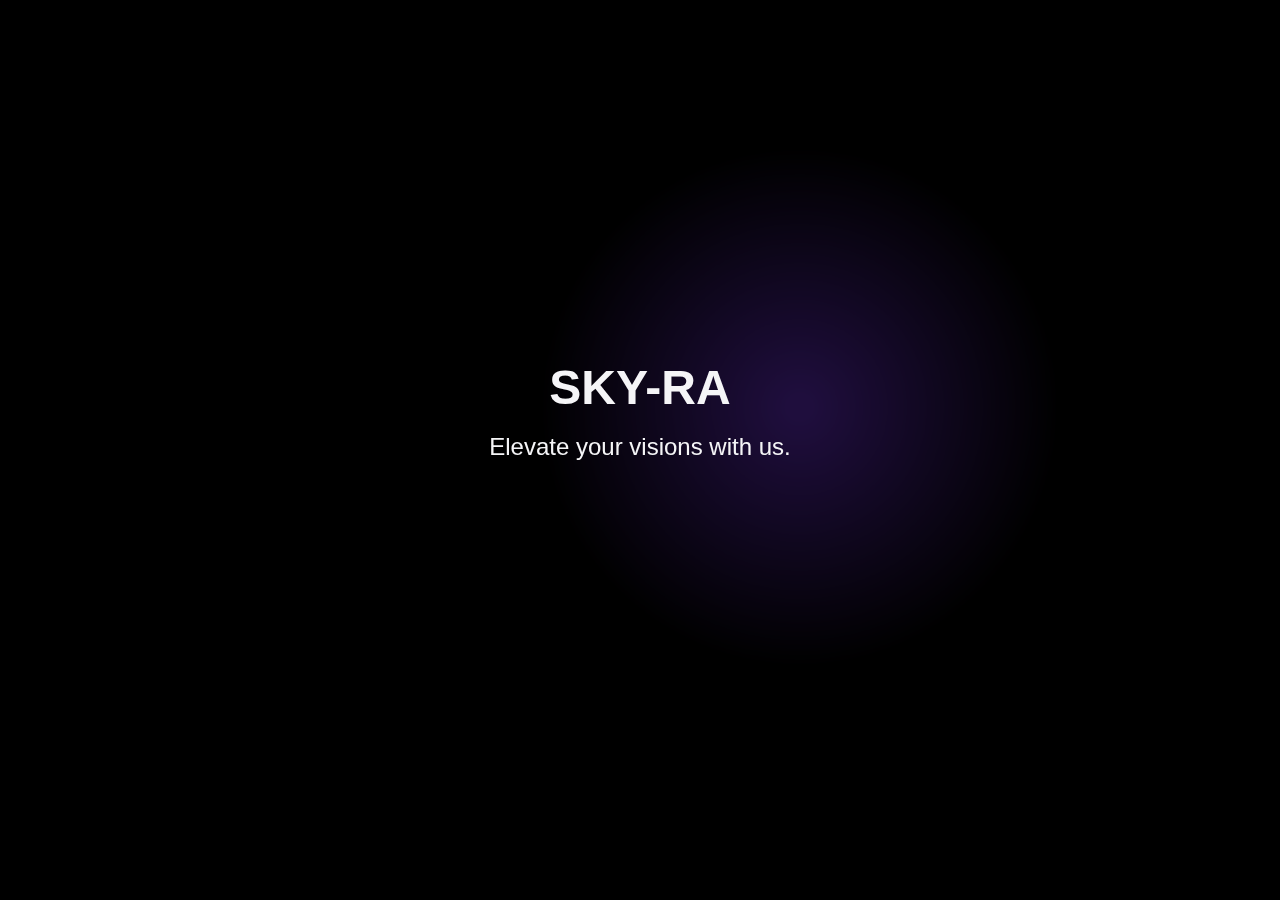
==== comingsoon.html @ ddb2d2dd "changes" ====
<!DOCTYPE html>
<html lang="en">
  <head>
    <meta charset="UTF-8" />
    <meta name="viewport" content="width=device-width, initial-scale=1.0" />
    <title>SKy-Ra</title>

    <link href="https://unpkg.com/aos@2.3.1/dist/aos.css" rel="stylesheet" />

    <style>
      * {
        margin: 0;
        padding: 0;
        box-sizing: border-box;
        background: #000;
        color: #f5f5f7;
        font-family: "Gill Sans", "Gill Sans MT", Calibri, "Trebuchet MS",
          sans-serif;
      }
      .coming {
        height: 100vh;
        text-align: center;
        background: url(./img/bg.png);
        background-size: cover;
        background-repeat: no-repeat;
      }
      .coming h3 {
        font-size: 48px;
        padding-top: 40vh;
        background: transparent;
      }
      .coming p {
        font-size: 24px;
        background: transparent;
      }
      .coming h1 {
        font-size: 80px;
      }
    </style>
  </head>
  <body>
    <div class="coming">
      <h3 data-aos="fade-up">SKY-RA</h3>
      <br />
      <p data-aos="fade-up" data-aos-duration="1000">Elevate your visions with us.</p>
      <!-- <h1 data-aos="fade-up">We are Coming Soon...</h1> -->
    </div>
  </body>
  <script src="https://unpkg.com/aos@2.3.1/dist/aos.js"></script>
  <script>
    AOS.init();
  </script>
</html>
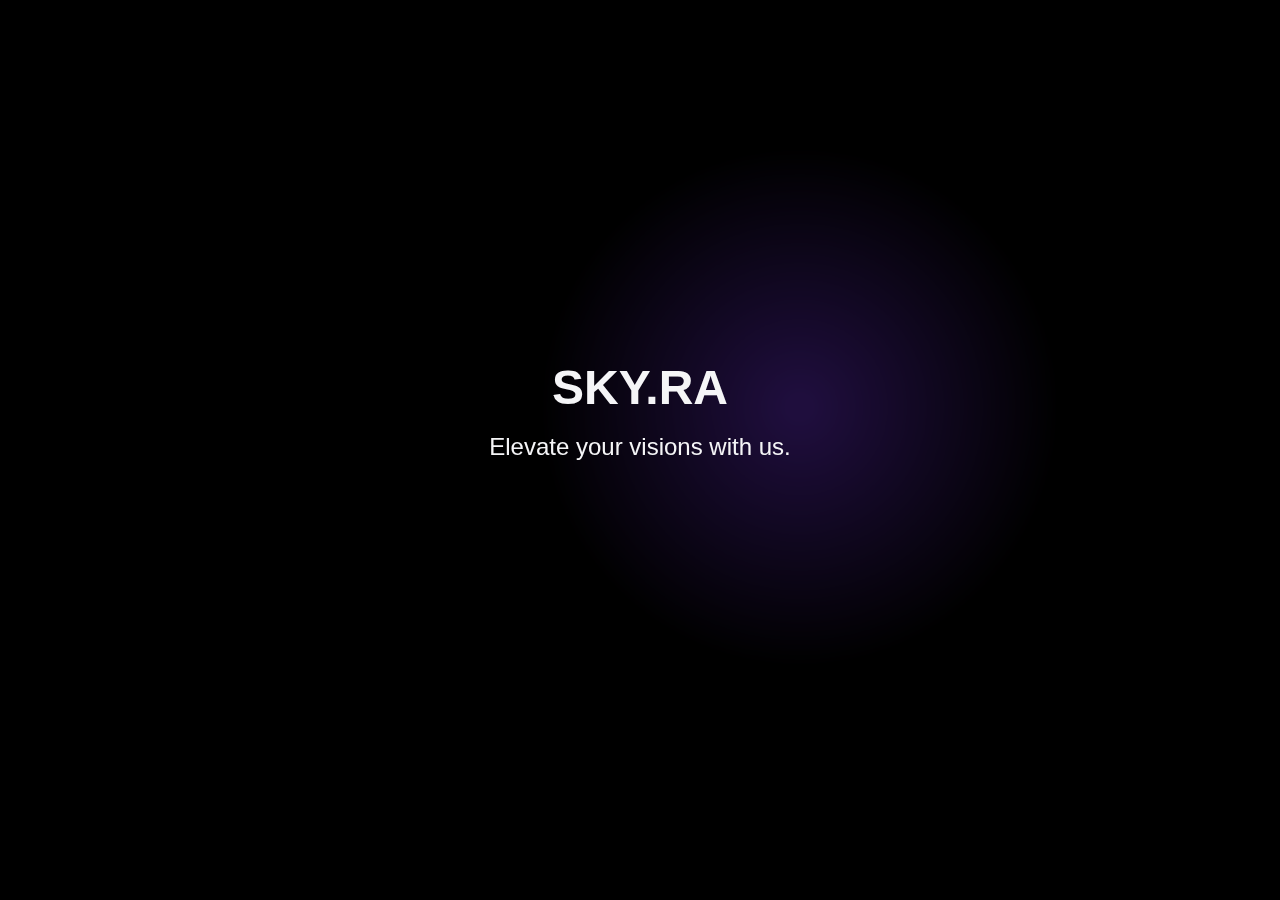
==== commit 0e31319c: "changes" ====
--- a/comingsoon.html
+++ b/comingsoon.html
@@ -3,7 +3,7 @@
   <head>
     <meta charset="UTF-8" />
     <meta name="viewport" content="width=device-width, initial-scale=1.0" />
-    <title>SKy-Ra</title>
+    <title>Sky.Ra</title>
 
     <link href="https://unpkg.com/aos@2.3.1/dist/aos.css" rel="stylesheet" />
 
@@ -40,7 +40,7 @@
   </head>
   <body>
     <div class="coming">
-      <h3 data-aos="fade-up">SKY-RA</h3>
+      <h3 data-aos="fade-up">SKY.RA</h3>
       <br />
       <p data-aos="fade-up" data-aos-duration="1000">Elevate your visions with us.</p>
       <!-- <h1 data-aos="fade-up">We are Coming Soon...</h1> -->
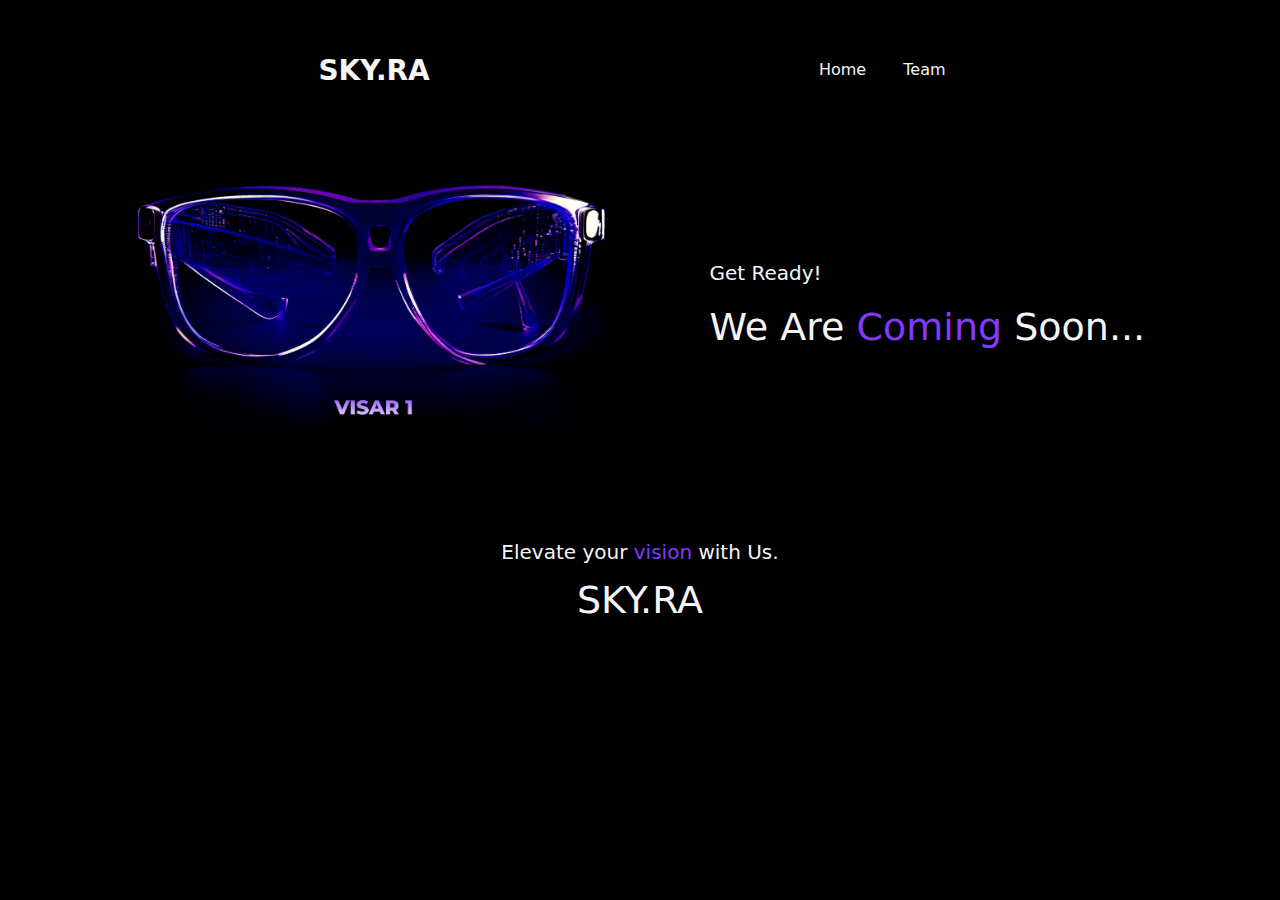
==== commit b69560fa: "changes" ====
--- a/comingsoon.html
+++ b/comingsoon.html
@@ -12,38 +12,165 @@
         margin: 0;
         padding: 0;
         box-sizing: border-box;
+      }
+      body {
+        height: 100vh;
+        /* background: linear-gradient(
+          135deg,
+          #140928,
+          #5827ae,
+          #200e3f,
+          #1a0a38,
+          #000
+        ); */
+        /* background: linear-gradient(to right, #B59BE8, #5827ae, #14091f);  */
         background: #000;
+        /* animation: gradientAnimation 10s linear infinite alternate; */
+        /* background-size: 400% 400%; */
         color: #f5f5f7;
-        font-family: "Gill Sans", "Gill Sans MT", Calibri, "Trebuchet MS",
+        font-family: system-ui, -apple-system, BlinkMacSystemFont, "Segoe UI",
+          Roboto, Oxygen, Ubuntu, Cantarell, "Open Sans", "Helvetica Neue",
           sans-serif;
       }
+      .navbar {
+        display: flex;
+        justify-content: center;
+        align-items: center;
+        gap: 30%;
+        padding-top: 50px;
+        margin: 0 18px;
+      }
+      .navbar h1 a {
+        color: #f5f5f7;
+        text-decoration: none;
+        font-size: 32px;
+      }
+      .navbar .navbar-elements a {
+        color: #f5f5f7;
+        margin: 0 16px;
+        text-decoration: none;
+        font-size: 16px;
+      }
+      .navbar a:hover{
+         color: #823aff;
+      }
       .coming {
-        height: 100vh;
-        text-align: center;
-        background: url(./img/bg.png);
-        background-size: cover;
-        background-repeat: no-repeat;
+        margin: 20vh 30px 0 30px;
+        display: flex;
+        gap: 150px;
+        flex-wrap: wrap;
+        justify-content: center;
+        align-items: center;
       }
-      .coming h3 {
-        font-size: 48px;
-        padding-top: 40vh;
-        background: transparent;
+      .coming img{
+        height: 300px;
       }
       .coming p {
-        font-size: 24px;
-        background: transparent;
+        font-size: 28px;
+        font-weight: 100;
       }
       .coming h1 {
-        font-size: 80px;
+        font-size: 58px;
+        margin-top: 20px;
+        font-weight: 500;
+      }
+      .end {
+        margin-top: 12vh;
+        text-align: center;
+      }
+      .end p {
+        font-size: 28px;
+        font-weight: 100;
+      }
+      .end h1 {
+        font-size: 58px;
+        margin-top: 14px;
+        font-weight: 500;
+      }
+      @media(max-width:1390px) {
+        .navbar h1 a{
+          font-size: 28px;
+        }
+        .navbar .navbar-elements a{
+          font-size: 16px;
+        }
+        .coming{
+          margin-top: 10vh;
+          gap: 100px;
+        }
+        .coming img{
+          height: 250px;
+        }
+        .coming p, .end p{
+          font-size: 20px;
+        }
+        .coming h1, .end h1{
+          font-size: 38px;
+        }
+      }
+      @media(max-width:1035px) {
+        .navbar h1 a{
+          font-size: 22px;
+        }
+        .navbar .navbar-elements a{
+          font-size: 14px;
+        }
+        .coming{
+          gap: 50px;
+        }
+        .coming img{
+          height: 180px;
+        }
+      }
+      @media(max-width:850px){
+        .navbar{
+        padding-top: 30px;
+        }
+        .navbar h1 a{
+          font-size: 20px;
+        }
+        .coming{
+          gap: 40px;
+        }
+        .coming img{
+          height: 150px;
+        }
+        .coming p, .end p{
+          font-size: 16px;
+        }
+        .coming h1, .end h1{
+          font-size: 30px;
+        }
+      }
+      @media(max-width:700px){
+        
       }
     </style>
   </head>
   <body>
+    <div class="navbar">
+      <h1><a href="#">SKY.RA</a></h1>
+
+      <div class="navbar-elements">
+        <a href="#">Home</a>
+        <a href="#">Team</a>
+      </div>
+
+    </div>
+
     <div class="coming">
-      <h3 data-aos="fade-up">SKY.RA</h3>
-      <br />
-      <p data-aos="fade-up" data-aos-duration="1000">Elevate your visions with us.</p>
-      <!-- <h1 data-aos="fade-up">We are Coming Soon...</h1> -->
+      <div>
+        <img src="./img/visar1.jpeg" alt="">
+      </div>
+      <div>
+        <p>Get Ready!</p>
+        <h1>We Are  <span style="color: #823aff;">Coming</span> Soon...</h1>
+      </div>
+    </div>
+
+    <div class="end">
+      <p>Elevate your <span style="color: #823aff;">vision</span> with Us.</p>
+      <h1>SKY.RA</h1>
     </div>
   </body>
   <script src="https://unpkg.com/aos@2.3.1/dist/aos.js"></script>
